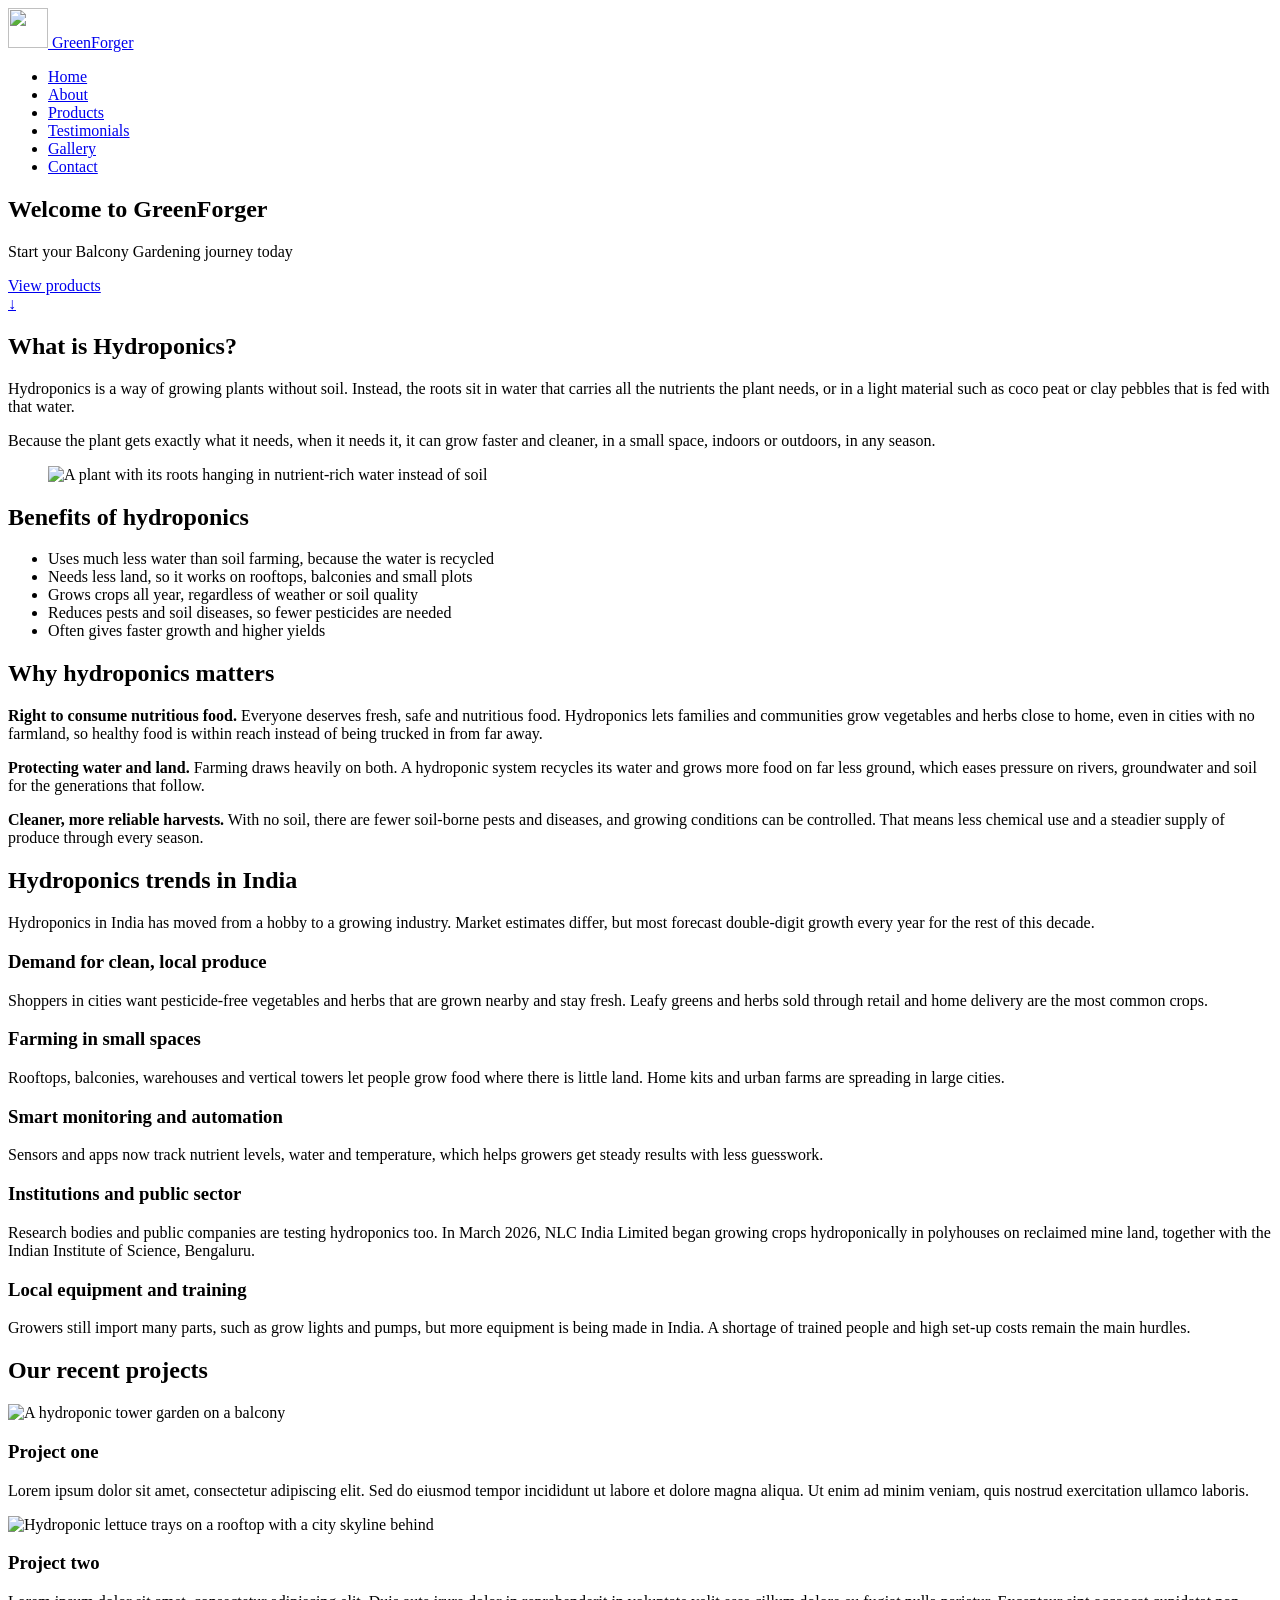
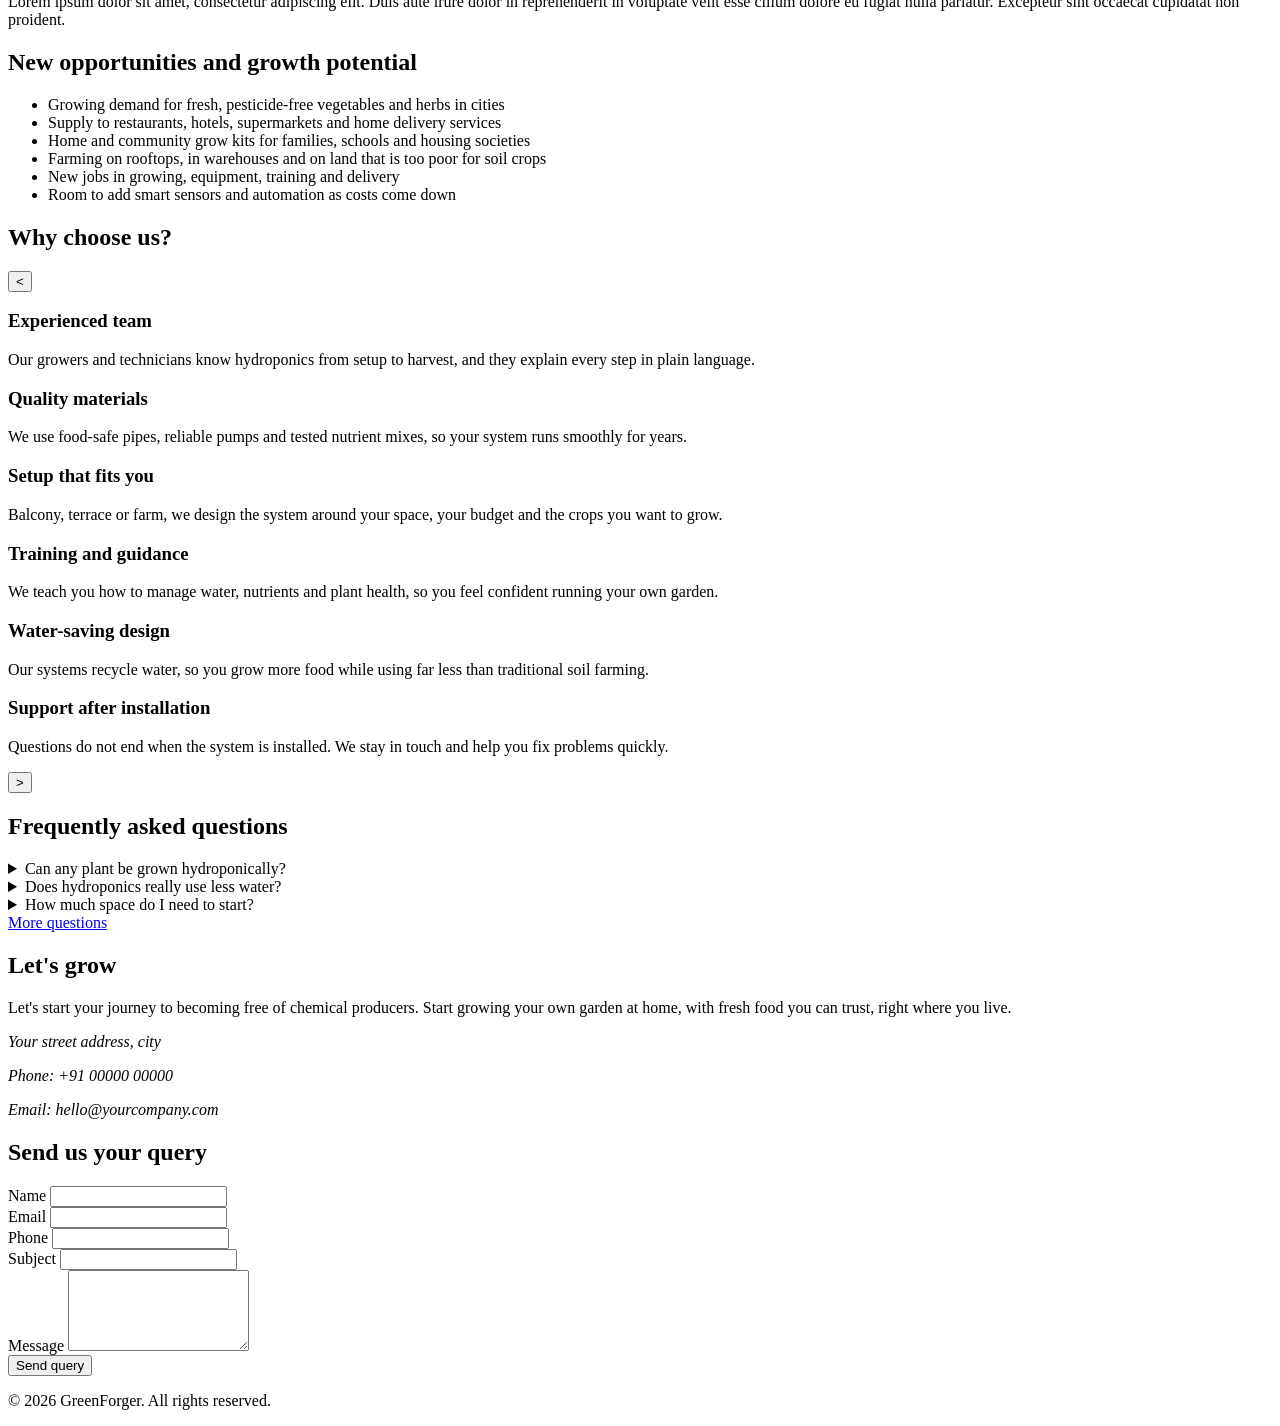
==== index.html @ 393ef497 "Rename Index.html to index.html" ====
<!DOCTYPE html>
<html lang="en">
<head>
<meta charset="utf-8">
<meta name="viewport" content="width=device-width, initial-scale=1, viewport-fit=cover">
<title>GreenForger</title>

<!-- Styling lives in style.css (keep it in the same folder as this file) -->
<link rel="stylesheet" href="style.css">
</head>

<body class="home-page">

<!-- ========== HEADER ========== -->
<header class="site-header">
  <div class="bar">
    <a class="brand" href="#home">
      <img class="logo" src="images/logo.png" alt="" width="40" height="40">
      <span class="brand-name">GreenForger</span>
    </a>
    <nav class="main-nav" aria-label="Main">
      <ul>
        <li><a href="#home">Home</a></li>
        <li><a href="about.html">About</a></li>
        <li><a href="product.html">Products</a></li>
        <li><a href="testimonials.html">Testimonials</a></li>
        <li><a href="gallery.html">Gallery</a></li>
        <li><a href="#contact">Contact</a></li>
      </ul>
    </nav>
  </div>
</header>

<main>

  <!-- ========== HOME ========== -->
  <section id="home" class="section-full hero">
    <div class="container hero-inner">
      <h1 class="hero-title">Welcome to GreenForger</h1>
      <p class="hero-text">Start your Balcony Gardening journey today</p>
      <a class="btn btn-primary" href="product.html">View products</a>
    </div>
    <a class="scroll-cue" href="#what-is-hydroponics" aria-label="Scroll to the next section">&#8595;</a>
  </section>

  <!-- ========== WHAT IS HYDROPONICS (page-wide) ========== -->
  <section id="what-is-hydroponics" class="section-full intro-wide">
    <div class="container intro-grid">
      <div class="intro-text">
        <h2 class="section-title">What is Hydroponics?</h2>
        <p>Hydroponics is a way of growing plants without soil. Instead, the roots sit in water that carries all the nutrients the plant needs, or in a light material such as coco peat or clay pebbles that is fed with that water.</p>
        <p>Because the plant gets exactly what it needs, when it needs it, it can grow faster and cleaner, in a small space, indoors or outdoors, in any season.</p>
      </div>
      <figure class="intro-figure">
        <img src="images/hydroponics-diagram.svg" alt="A plant with its roots hanging in nutrient-rich water instead of soil">
      </figure>
    </div>
  </section>

  <!-- ========== BENEFITS OF HYDROPONICS (page-wide) ========== -->
  <section id="benefits" class="section-full benefits-wide">
    <div class="container">
      <h2 class="section-title">Benefits of hydroponics</h2>
      <ul class="benefit-list">
        <li>Uses much less water than soil farming, because the water is recycled</li>
        <li>Needs less land, so it works on rooftops, balconies and small plots</li>
        <li>Grows crops all year, regardless of weather or soil quality</li>
        <li>Reduces pests and soil diseases, so fewer pesticides are needed</li>
        <li>Often gives faster growth and higher yields</li>
      </ul>
    </div>
  </section>

  <!-- ========== KEY POINTS (page-wide, paragraphs) ========== -->
  <section id="key-points" class="section-full key-points">
    <div class="container">
      <h2 class="section-title">Why hydroponics matters</h2>
      <p class="key-point"><strong>Right to consume nutritious food.</strong> Everyone deserves fresh, safe and nutritious food. Hydroponics lets families and communities grow vegetables and herbs close to home, even in cities with no farmland, so healthy food is within reach instead of being trucked in from far away.</p>
      <p class="key-point"><strong>Protecting water and land.</strong> Farming draws heavily on both. A hydroponic system recycles its water and grows more food on far less ground, which eases pressure on rivers, groundwater and soil for the generations that follow.</p>
      <p class="key-point"><strong>Cleaner, more reliable harvests.</strong> With no soil, there are fewer soil-borne pests and diseases, and growing conditions can be controlled. That means less chemical use and a steadier supply of produce through every season.</p>
    </div>
  </section>


  <!-- ========== HYDROPONICS TRENDS IN INDIA (page-wide) ========== -->
  <section id="trends-india" class="section-full trends-india">
    <div class="container">
      <h2 class="section-title">Hydroponics trends in India</h2>
      <p class="trends-intro">Hydroponics in India has moved from a hobby to a growing industry. Market estimates differ, but most forecast double-digit growth every year for the rest of this decade.</p>
      <div class="trend-list">
        <article class="trend-item">
          <h3 class="trend-title">Demand for clean, local produce</h3>
          <p>Shoppers in cities want pesticide-free vegetables and herbs that are grown nearby and stay fresh. Leafy greens and herbs sold through retail and home delivery are the most common crops.</p>
        </article>
        <article class="trend-item">
          <h3 class="trend-title">Farming in small spaces</h3>
          <p>Rooftops, balconies, warehouses and vertical towers let people grow food where there is little land. Home kits and urban farms are spreading in large cities.</p>
        </article>
        <article class="trend-item">
          <h3 class="trend-title">Smart monitoring and automation</h3>
          <p>Sensors and apps now track nutrient levels, water and temperature, which helps growers get steady results with less guesswork.</p>
        </article>
        <article class="trend-item">
          <h3 class="trend-title">Institutions and public sector</h3>
          <p>Research bodies and public companies are testing hydroponics too. In March 2026, NLC India Limited began growing crops hydroponically in polyhouses on reclaimed mine land, together with the Indian Institute of Science, Bengaluru.</p>
        </article>
        <article class="trend-item">
          <h3 class="trend-title">Local equipment and training</h3>
          <p>Growers still import many parts, such as grow lights and pumps, but more equipment is being made in India. A shortage of trained people and high set-up costs remain the main hurdles.</p>
        </article>
      </div>
    </div>
  </section>

  <!-- ========== OUR RECENT PROJECTS ========== -->
  <section id="projects" class="section projects">
    <h2 class="section-title">Our recent projects</h2>
    <div class="project-list">
      <!-- To add a project later: copy one <article class="project-card"> block below, paste it after the last one, then change the image, title and text -->
      <article class="project-card">
        <img class="project-photo" src="images/project-1.svg" alt="A hydroponic tower garden on a balcony">
        <div class="project-info">
          <h3 class="project-title">Project one</h3>
          <p class="project-desc">Lorem ipsum dolor sit amet, consectetur adipiscing elit. Sed do eiusmod tempor incididunt ut labore et dolore magna aliqua. Ut enim ad minim veniam, quis nostrud exercitation ullamco laboris.</p>
        </div>
      </article>
      <article class="project-card">
        <img class="project-photo" src="images/project-2.svg" alt="Hydroponic lettuce trays on a rooftop with a city skyline behind">
        <div class="project-info">
          <h3 class="project-title">Project two</h3>
          <p class="project-desc">Lorem ipsum dolor sit amet, consectetur adipiscing elit. Duis aute irure dolor in reprehenderit in voluptate velit esse cillum dolore eu fugiat nulla pariatur. Excepteur sint occaecat cupidatat non proident.</p>
        </div>
      </article>
    </div>
  </section>

  <!-- ========== OPPORTUNITIES AND GROWTH POTENTIAL (page-wide) ========== -->
  <section id="opportunities" class="section-full opportunities">
    <div class="container">
      <h2 class="section-title">New opportunities and growth potential</h2>
      <ul class="opportunity-list">
        <li>Growing demand for fresh, pesticide-free vegetables and herbs in cities</li>
        <li>Supply to restaurants, hotels, supermarkets and home delivery services</li>
        <li>Home and community grow kits for families, schools and housing societies</li>
        <li>Farming on rooftops, in warehouses and on land that is too poor for soil crops</li>
        <li>New jobs in growing, equipment, training and delivery</li>
        <li>Room to add smart sensors and automation as costs come down</li>
      </ul>
    </div>
  </section>

  <!-- ========== WHY CHOOSE US (tiles; CSS will later line them up in one row, JS will move them with the buttons) ========== -->
  <section id="why-choose-us" class="section why-choose-us">
    <h2 class="section-title">Why choose us?</h2>
    <div class="tile-carousel">
      <button type="button" id="tiles-prev" class="carousel-btn carousel-prev" aria-label="Previous">&lt;</button>
      <div id="tile-track" class="tile-track">
      <article class="tile">
        <h3 class="tile-title">Experienced team</h3>
        <p class="tile-text">Our growers and technicians know hydroponics from setup to harvest, and they explain every step in plain language.</p>
      </article>
      <article class="tile">
        <h3 class="tile-title">Quality materials</h3>
        <p class="tile-text">We use food-safe pipes, reliable pumps and tested nutrient mixes, so your system runs smoothly for years.</p>
      </article>
      <article class="tile">
        <h3 class="tile-title">Setup that fits you</h3>
        <p class="tile-text">Balcony, terrace or farm, we design the system around your space, your budget and the crops you want to grow.</p>
      </article>
      <article class="tile">
        <h3 class="tile-title">Training and guidance</h3>
        <p class="tile-text">We teach you how to manage water, nutrients and plant health, so you feel confident running your own garden.</p>
      </article>
      <article class="tile">
        <h3 class="tile-title">Water-saving design</h3>
        <p class="tile-text">Our systems recycle water, so you grow more food while using far less than traditional soil farming.</p>
      </article>
      <article class="tile">
        <h3 class="tile-title">Support after installation</h3>
        <p class="tile-text">Questions do not end when the system is installed. We stay in touch and help you fix problems quickly.</p>
      </article>
      </div>
      <button type="button" id="tiles-next" class="carousel-btn carousel-next" aria-label="Next">&gt;</button>
    </div>
  </section>

  <!-- ========== FAQ SHOWCASE (full list is FAQ.html) ========== -->
  <section id="faq" class="section faq">
    <h2 class="section-title">Frequently asked questions</h2>
    <div class="faq-list">
      <details class="faq-item">
        <summary>Can any plant be grown hydroponically?</summary>
        <p>Many can. Leafy greens, herbs, tomatoes, cucumbers, peppers and strawberries do especially well. Large root crops and trees are harder to grow this way.</p>
      </details>
      <details class="faq-item">
        <summary>Does hydroponics really use less water?</summary>
        <p>Usually, yes. The water and nutrients are recycled through the system instead of draining into the ground, so far less is wasted.</p>
      </details>
      <details class="faq-item">
        <summary>How much space do I need to start?</summary>
        <p>Very little. A balcony or a small corner of a terrace is enough for a starter setup, and you can expand later.</p>
      </details>
    </div>
    <a class="btn btn-primary" href="FAQ.html">More questions</a>
  </section>

  <!-- ========== CONTACT: LET'S GROW (last content on the page) ========== -->
  <section id="contact" class="section-full contact">
    <div class="container">
      <h2 class="section-title">Let's grow</h2>
      <p class="contact-text">Let's start your journey to becoming free of chemical producers. Start growing your own garden at home, with fresh food you can trust, right where you live.</p>
      <address class="contact-details">
        <p>Your street address, city</p>
        <p>Phone: +91 00000 00000</p>
        <p>Email: hello@yourcompany.com</p>
      </address>
    </div>
  </section>

  <!-- ========== SEND US YOUR QUERY ========== -->
  <section id="query" class="section query">
    <h2 class="section-title">Send us your query</h2>
    <form id="contact-form" class="contact-form">
      <div class="form-row">
        <label for="name">Name</label>
        <input id="name" name="name" type="text" autocomplete="name" required>
      </div>
      <div class="form-row">
        <label for="email">Email</label>
        <input id="email" name="email" type="email" autocomplete="email" required>
      </div>
      <div class="form-row">
        <label for="phone">Phone</label>
        <input id="phone" name="phone" type="tel" autocomplete="tel">
      </div>
      <div class="form-row">
        <label for="subject">Subject</label>
        <input id="subject" name="subject" type="text" required>
      </div>
      <div class="form-row">
        <label for="message">Message</label>
        <textarea id="message" name="message" rows="5" required></textarea>
      </div>
      <button type="submit" class="btn btn-primary">Send query</button>
    </form>
  </section>

</main>

<!-- ========== FOOTER ========== -->
<footer class="site-footer">
  <p>© 2026 GreenForger. All rights reserved.</p>
</footer>

<!-- ========== JS: all behavior lives in this block (can move to script.js later) ========== -->
<script>
// Add JavaScript here later, e.g. mobile menu, form handling, gallery slideshow.
// Useful hooks already in the HTML: #contact-form, .main-nav, .gallery-item, .product-card
</script>

</body>
</html>
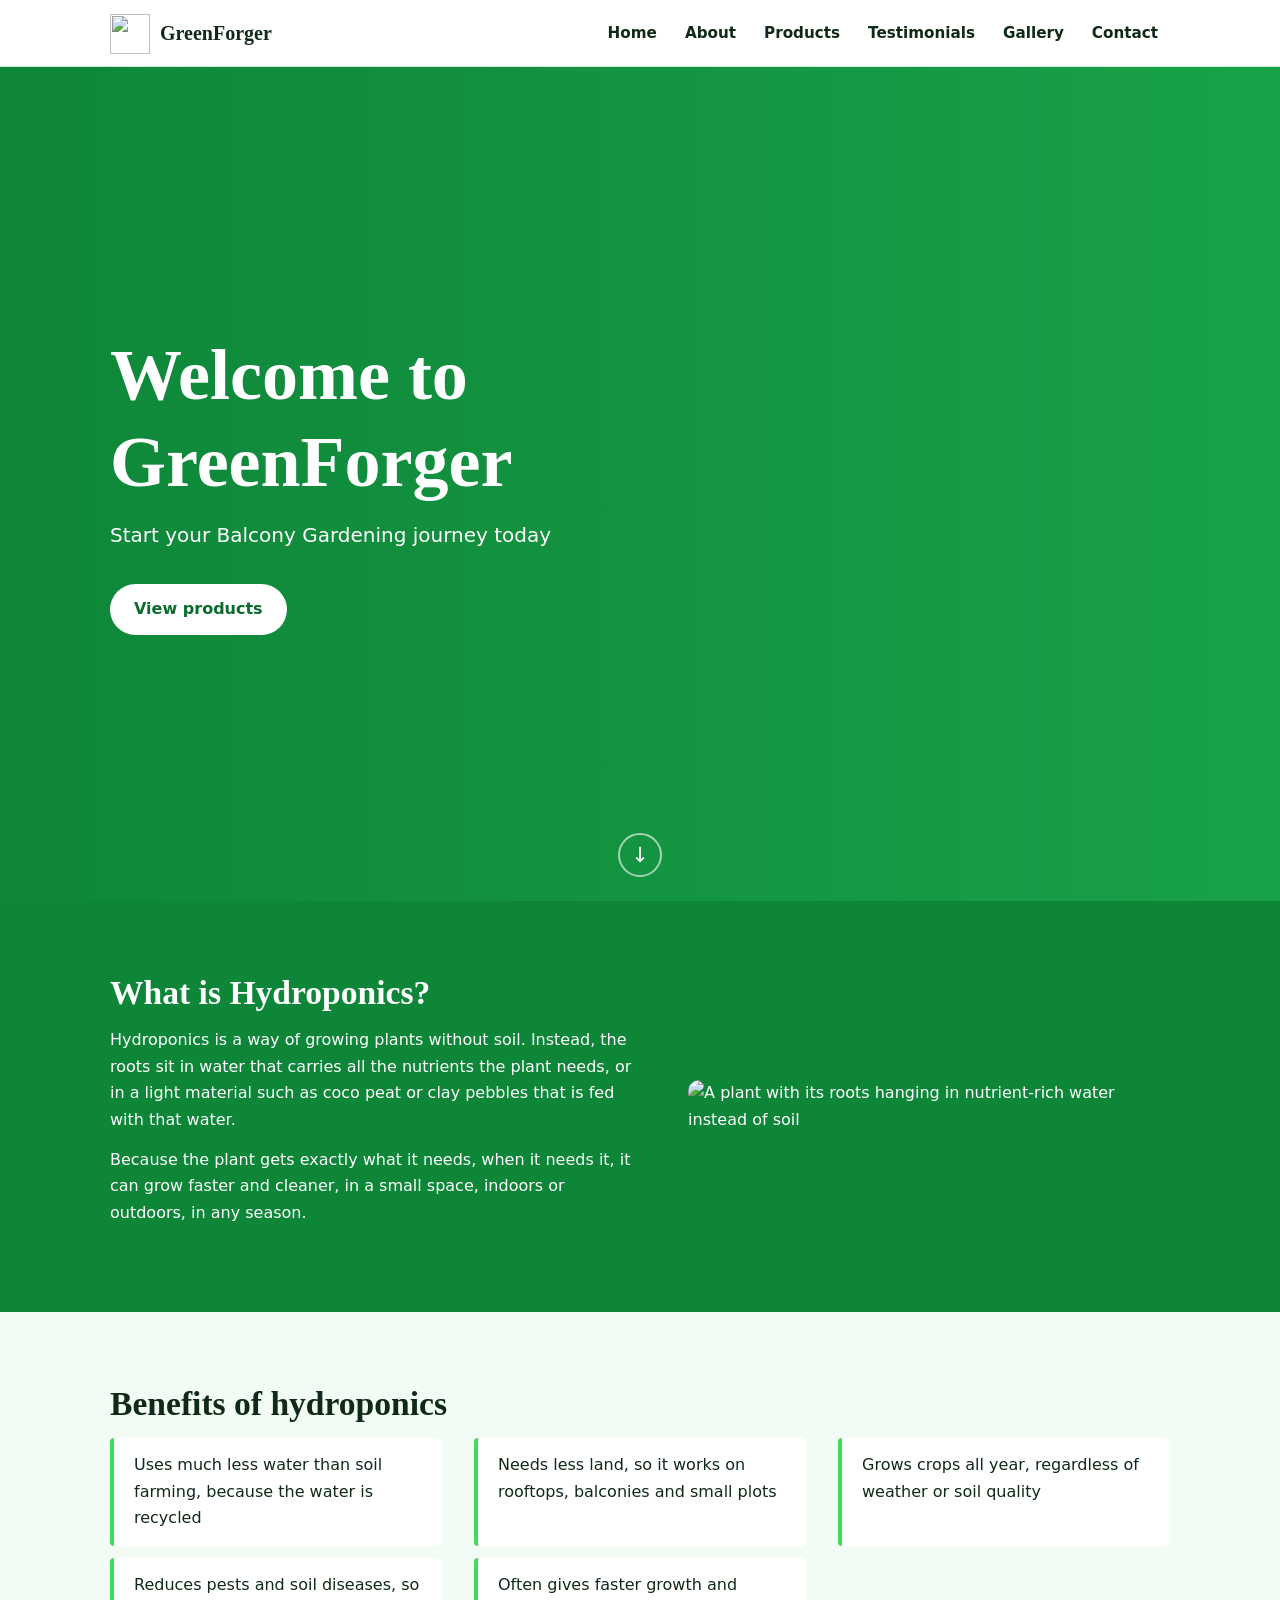
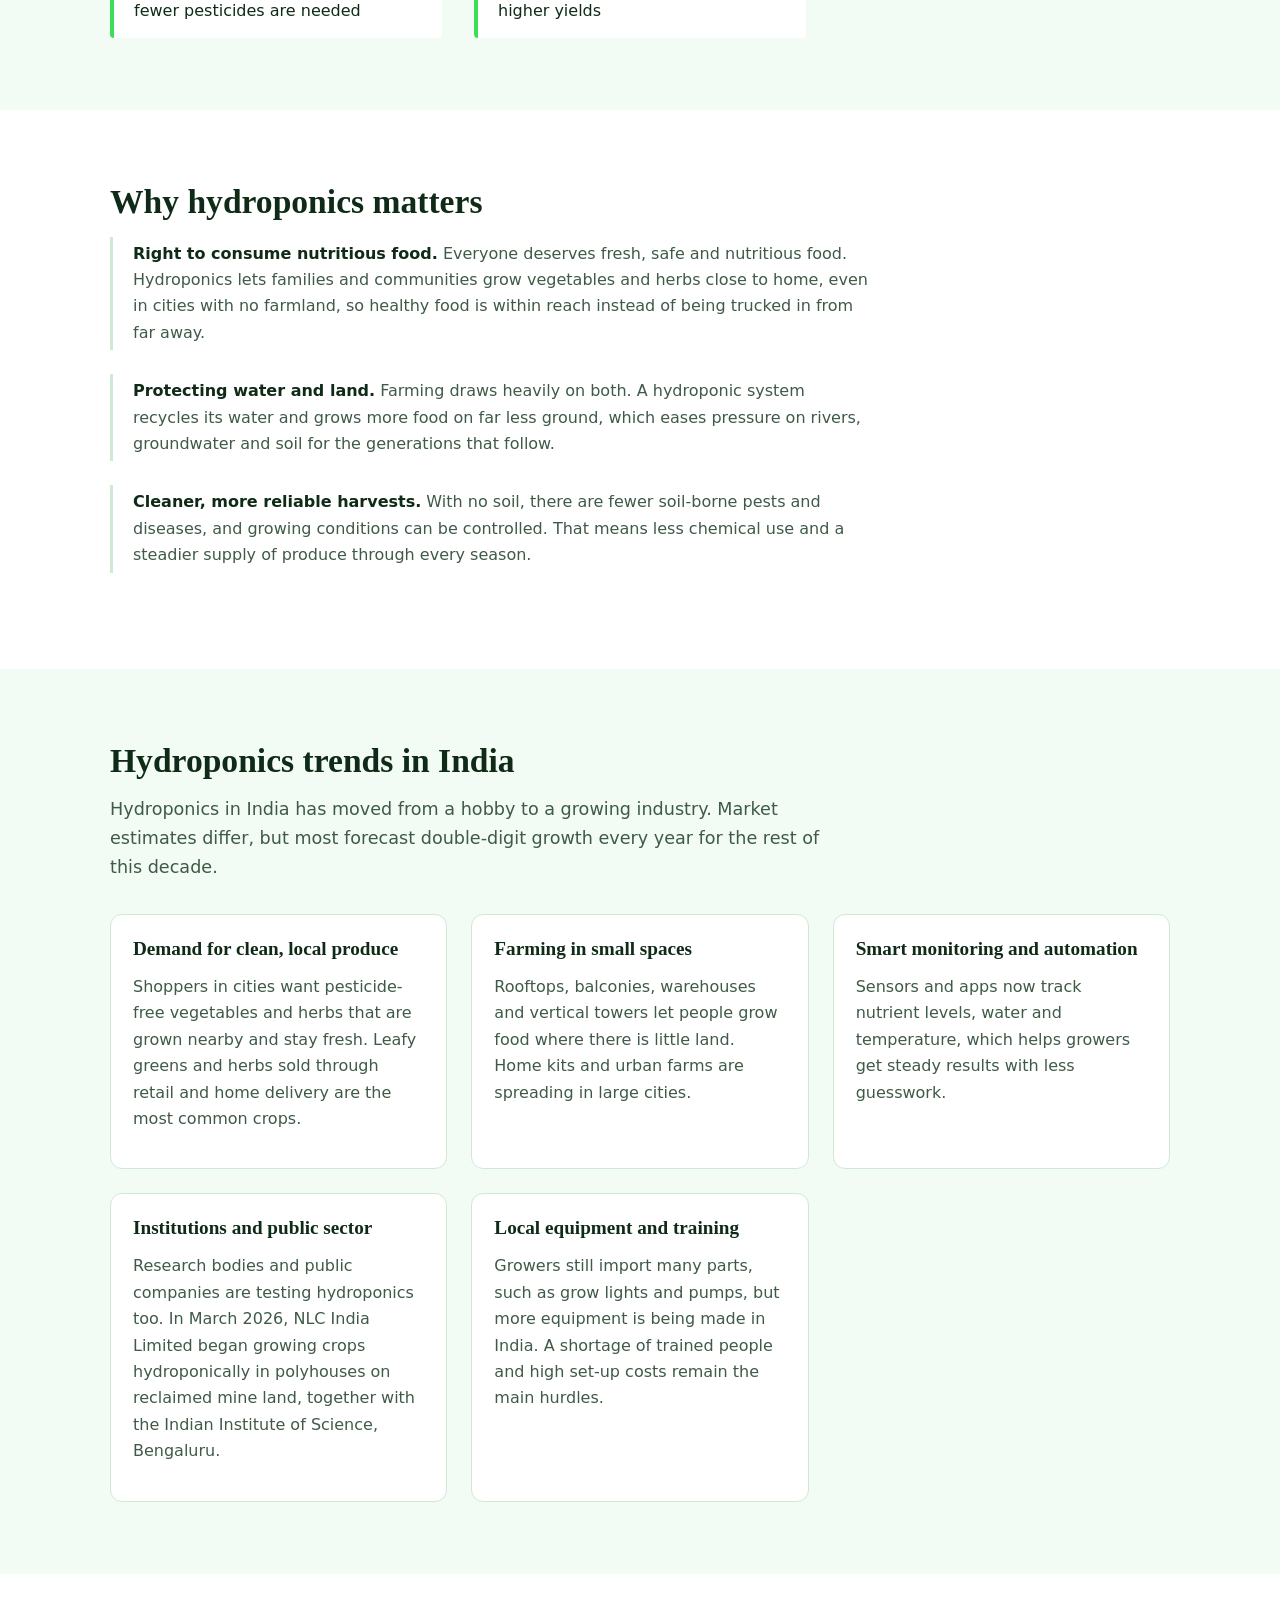
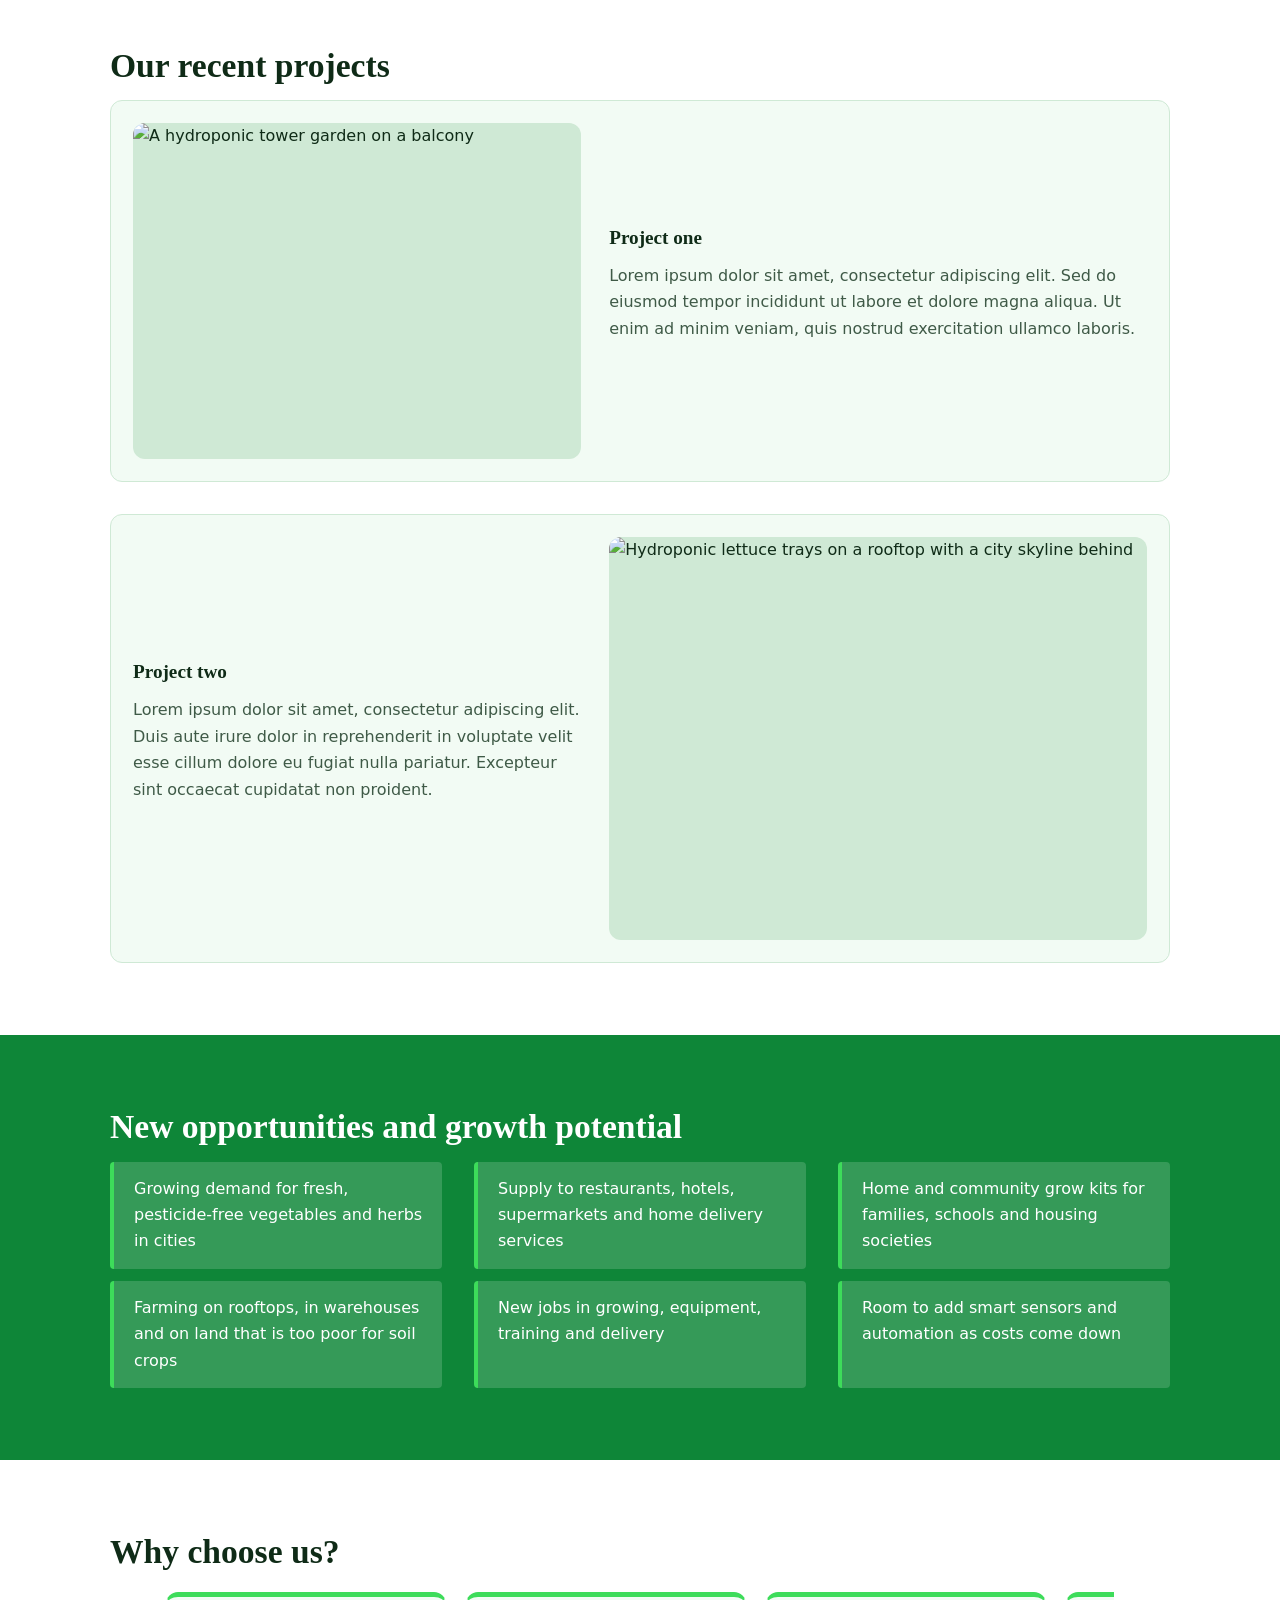
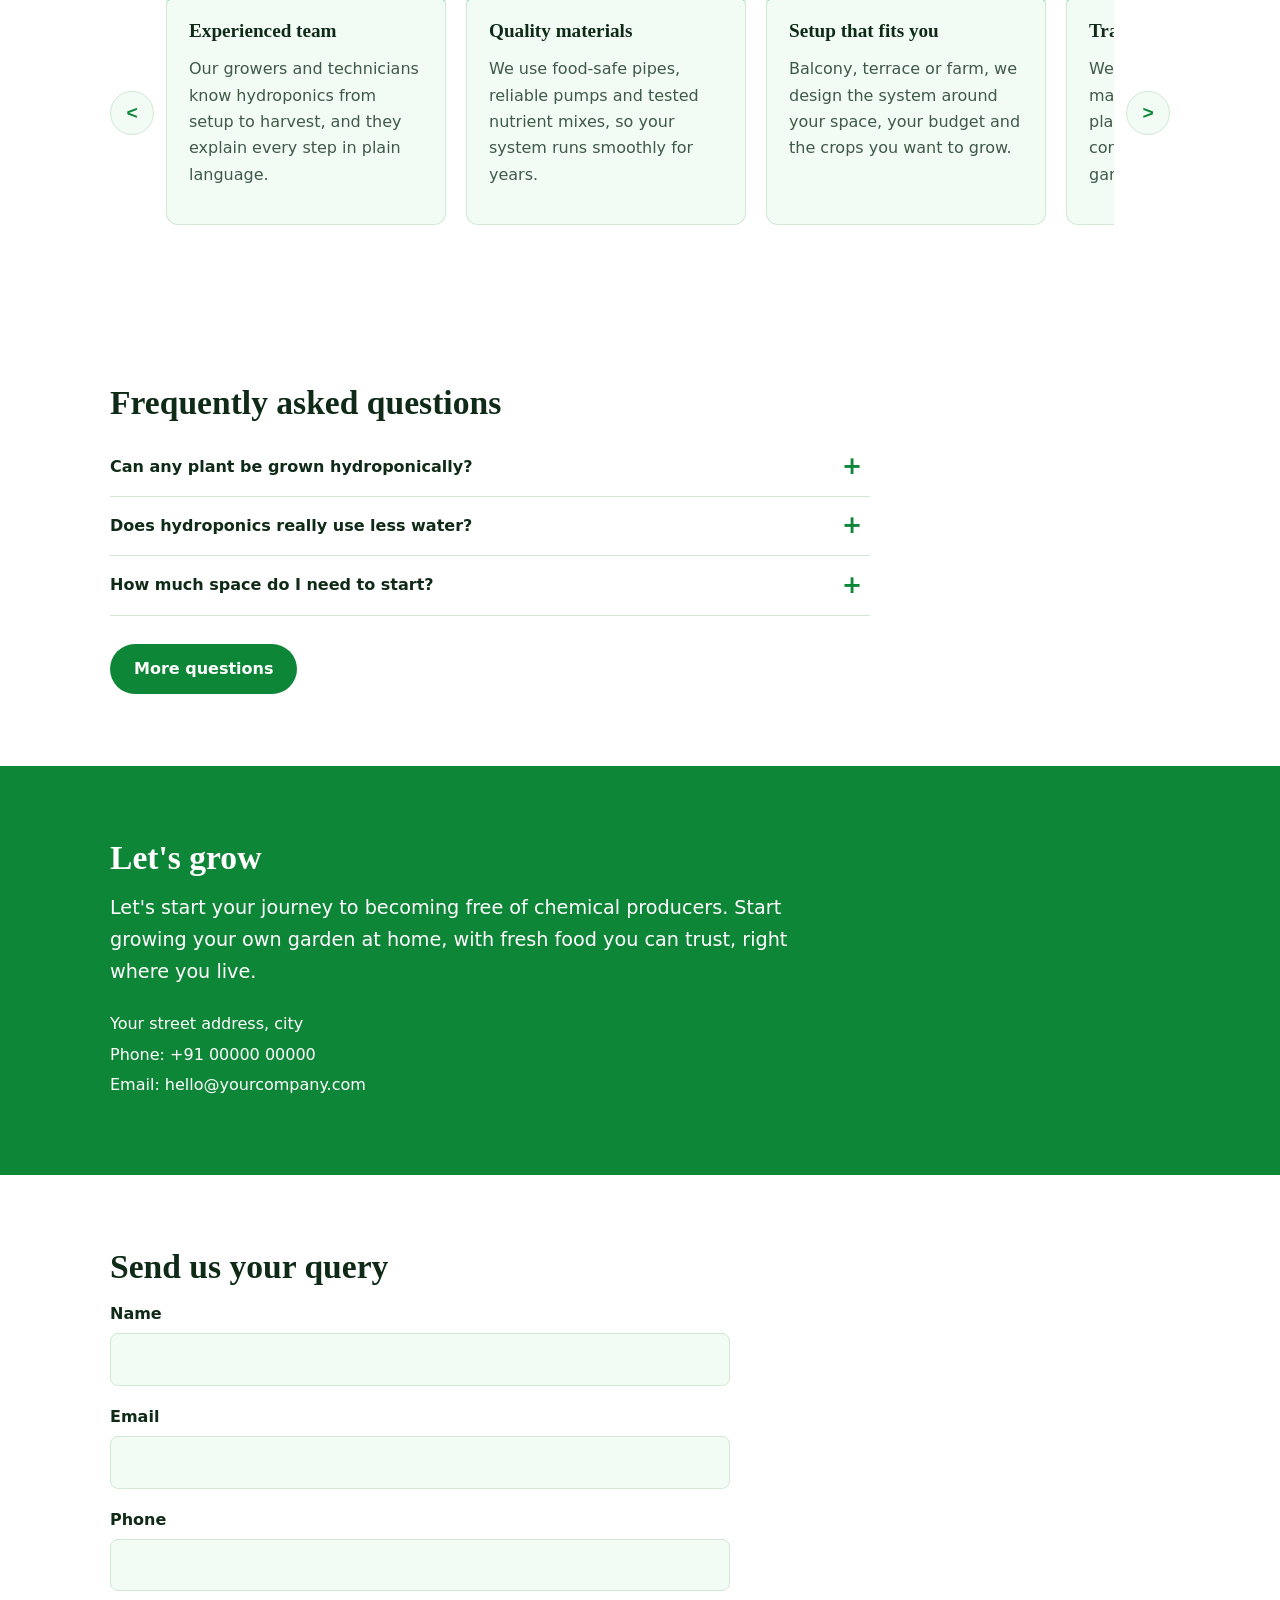
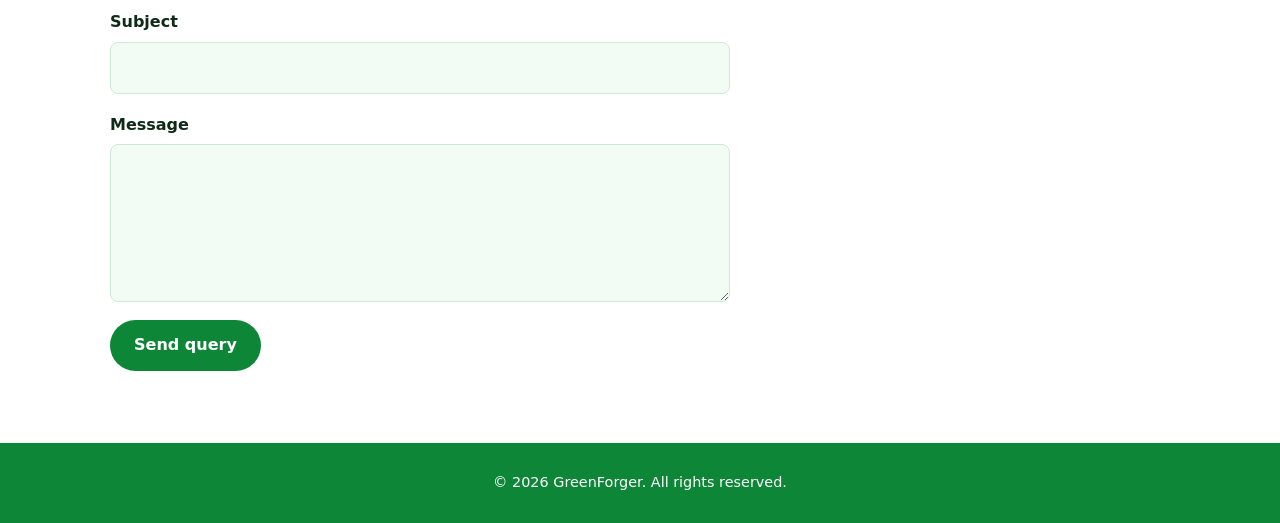
==== commit e92538a9: "Renamed few files and added some pics" ====
--- a/index.html
+++ b/index.html
@@ -52,7 +52,7 @@
         <p>Because the plant gets exactly what it needs, when it needs it, it can grow faster and cleaner, in a small space, indoors or outdoors, in any season.</p>
       </div>
       <figure class="intro-figure">
-        <img src="images/hydroponics-diagram.svg" alt="A plant with its roots hanging in nutrient-rich water instead of soil">
+        <img src="images/what-is-hydroponics.jpg" alt="A plant with its roots hanging in nutrient-rich water instead of soil">
       </figure>
     </div>
   </section>
@@ -118,14 +118,14 @@
     <div class="project-list">
       <!-- To add a project later: copy one <article class="project-card"> block below, paste it after the last one, then change the image, title and text -->
       <article class="project-card">
-        <img class="project-photo" src="images/project-1.svg" alt="A hydroponic tower garden on a balcony">
+        <img class="project-photo" src="images/project-1.jpg" alt="A hydroponic tower garden on a balcony">
         <div class="project-info">
           <h3 class="project-title">Project one</h3>
           <p class="project-desc">Lorem ipsum dolor sit amet, consectetur adipiscing elit. Sed do eiusmod tempor incididunt ut labore et dolore magna aliqua. Ut enim ad minim veniam, quis nostrud exercitation ullamco laboris.</p>
         </div>
       </article>
       <article class="project-card">
-        <img class="project-photo" src="images/project-2.svg" alt="Hydroponic lettuce trays on a rooftop with a city skyline behind">
+        <img class="project-photo" src="images/project-2.jpg" alt="Hydroponic lettuce trays on a rooftop with a city skyline behind">
         <div class="project-info">
           <h3 class="project-title">Project two</h3>
           <p class="project-desc">Lorem ipsum dolor sit amet, consectetur adipiscing elit. Duis aute irure dolor in reprehenderit in voluptate velit esse cillum dolore eu fugiat nulla pariatur. Excepteur sint occaecat cupidatat non proident.</p>
--- a/style.css
+++ b/style.css
@@ -0,0 +1,280 @@
+/* =========================================================
+   style.css  -  shared by every page of the site
+   1. Colors, fonts, basics
+   2. Header and navigation
+   3. Buttons and shared parts
+   4. Page-wide sections (home page)
+   5. Cards and grids
+   6. Tiles slider (Why choose us)
+   7. FAQ
+   8. Contact and query form
+   9. Inner pages (About, Products, Gallery ...)
+  10. Footer
+  11. Mobile styles
+   ========================================================= */
+
+/* ---------- 1. Colors, fonts, basics ---------- */
+:root {
+  --bg: #ffffff;
+  --card: #f2fbf4;       /* very light green tint for cards and bands */
+  --ink: #0f2b17;
+  --muted: #3f5a47;
+  --brand: #0e8638;      /* main bright green: buttons, links, bands */
+  --brand-dark: #0a6b2c;
+  --leaf: #3ddc5a;       /* extra-bright accent: borders, highlights */
+  --line: #cfe9d5;
+  --deep: #0e8638;       /* full-width green bands */
+  --on-deep: #ffffff;    /* text on green bands */
+  --radius: 12px;
+  --header-h: 65px;      /* height of the sticky header, used by the hero */
+  --font-body: "Segoe UI", system-ui, -apple-system, Helvetica, Arial, sans-serif;
+  --font-head: Georgia, "Times New Roman", serif;
+}
+
+*, *::before, *::after { box-sizing: border-box; }
+html { scroll-behavior: smooth; scroll-padding-top: 80px; }
+body {
+  margin: 0;
+  background: var(--bg);
+  color: var(--ink);
+  font-family: var(--font-body);
+  line-height: 1.65;
+}
+img { max-width: 100%; height: auto; display: block; }
+h1, h2, h3 { font-family: var(--font-head); line-height: 1.2; margin: 0 0 14px; }
+h1, .page-title { font-size: clamp(2rem, 5vw, 3.2rem); }
+h2, .section-title { font-size: clamp(1.6rem, 3.5vw, 2.1rem); }
+h3 { font-size: 1.2rem; }
+p { color: var(--muted); max-width: 65ch; margin: 0 0 14px; }
+ul { padding-left: 1.2em; margin: 0; }
+li { margin-bottom: 8px; }
+a { color: var(--brand); }
+a:focus-visible, button:focus-visible, summary:focus-visible,
+input:focus-visible, textarea:focus-visible {
+  outline: 3px solid var(--leaf);
+  outline-offset: 2px;
+}
+
+/* Standard section: centered, fixed max width */
+.section { max-width: 1100px; margin: 0 auto; padding: 72px 20px; }
+/* Page-wide section: background spans the whole page, .container keeps text readable */
+.section-full { width: 100%; padding: 72px 0; }
+.container { max-width: 1100px; margin: 0 auto; padding: 0 20px; }
+
+/* Image placeholder boxes (replace with <img> later) */
+.img-placeholder {
+  display: grid; place-items: center;
+  aspect-ratio: 4 / 3;
+  background: linear-gradient(135deg, var(--line), var(--bg));
+  color: var(--muted);
+  border-radius: var(--radius);
+  font-size: .9rem;
+}
+
+/* ---------- 2. Header and navigation ---------- */
+.site-header {
+  position: sticky; top: 0; z-index: 10;
+  background: #fff;
+  border-bottom: 1px solid var(--line);
+}
+.bar {
+  max-width: 1100px; margin: 0 auto; padding: 12px 20px;
+  display: flex; align-items: center; justify-content: space-between; gap: 16px;
+}
+.brand {
+  display: flex; align-items: center; gap: 10px;
+  text-decoration: none; color: var(--ink);
+  font-family: var(--font-head); font-weight: 700; font-size: 1.25rem;
+}
+.logo { width: 40px; height: 40px; object-fit: contain; }
+.main-nav ul { list-style: none; margin: 0; padding: 0; display: flex; flex-wrap: wrap; gap: 4px; justify-content: flex-end; }
+.main-nav li { margin: 0; }
+.main-nav a {
+  display: block; padding: 8px 12px; border-radius: 8px;
+  text-decoration: none; color: var(--ink); font-weight: 600; font-size: .95rem;
+  transition: background .2s;
+}
+.main-nav a:hover { background: var(--line); }
+.main-nav a[aria-current="page"] { color: var(--brand); box-shadow: inset 0 -3px 0 var(--leaf); border-radius: 0; }
+
+/* ---------- 3. Buttons and shared parts ---------- */
+.btn {
+  display: inline-block; padding: 12px 24px; border: 0; border-radius: 999px;
+  font: inherit; font-weight: 700; text-decoration: none; cursor: pointer;
+  transition: background .2s, transform .2s;
+}
+.btn-primary { background: var(--brand); color: #fff; }
+.btn-primary:hover { background: var(--brand-dark); }
+.btn:active { transform: translateY(1px); }
+.back-link { margin-top: 40px; max-width: 1100px; padding: 0 20px; margin-left: auto; margin-right: auto; }
+
+/* ---------- 4. Page-wide sections (home page) ---------- */
+/* Full-screen landing section: fills the screen under the header */
+.hero {
+  position: relative;
+  min-height: calc(100vh - var(--header-h));
+  min-height: calc(100svh - var(--header-h));
+  display: flex; align-items: center;
+  padding: 0;
+  background: linear-gradient(90deg, rgba(14, 134, 56, .93) 0%, rgba(31, 180, 85, .6) 100%), url("images/hero.svg") center / cover no-repeat, var(--deep);
+  color: #fff;
+}
+.hero-inner { width: 100%; }
+.hero-title { color: #fff; font-size: clamp(2.4rem, 7vw, 4.5rem); max-width: 14ch; }
+.hero-text { color: var(--on-deep); font-size: 1.25rem; margin-bottom: 32px; }
+.hero .btn-primary { background: #fff; color: var(--brand-dark); }
+.hero .btn-primary:hover { background: #e6f9ea; }
+.scroll-cue {
+  position: absolute; left: 50%; bottom: 24px; transform: translateX(-50%);
+  width: 44px; height: 44px; display: grid; place-items: center;
+  border: 2px solid rgba(255, 255, 255, .6); border-radius: 50%;
+  color: #fff; text-decoration: none; font-size: 1.3rem;
+  animation: cue-bounce 2s ease-in-out infinite;
+}
+@keyframes cue-bounce { 0%, 100% { transform: translate(-50%, 0); } 50% { transform: translate(-50%, 8px); } }
+
+/* Home page only: scrolling settles on the start of the next section */
+html { scroll-snap-type: y proximity; }   /* phones and touch: gentle snap */
+.home-page main > section { scroll-snap-align: start; }
+/* Computers with a mouse or trackpad: one scroll moves straight to the next section */
+@media (min-width: 900px) and (hover: hover) {
+  html { scroll-snap-type: y mandatory; }
+  .home-page main > section { scroll-snap-stop: always; }
+}
+
+.intro-wide, .opportunities, .contact { background: var(--deep); color: var(--on-deep); }
+.intro-wide p, .opportunities li, .contact p { color: var(--on-deep); }
+.intro-wide .section-title, .opportunities .section-title, .contact .section-title { color: #fff; }
+.intro-wide a, .contact a { color: #fff; text-decoration: underline; }
+
+.benefits-wide { background: var(--card); }
+.benefit-list, .opportunity-list { list-style: none; padding: 0; display: grid; gap: 12px 32px; grid-template-columns: repeat(auto-fit, minmax(260px, 1fr)); }
+.benefit-list li, .opportunity-list li {
+  margin: 0; padding: 14px 16px 14px 20px;
+  border-left: 4px solid var(--leaf); border-radius: 4px;
+}
+.benefit-list li { background: var(--bg); }
+.opportunity-list li { background: rgba(255, 255, 255, .16); }
+
+.key-points .key-point { max-width: 75ch; padding: 4px 0 4px 20px; border-left: 3px solid var(--line); margin-bottom: 24px; }
+.key-points .key-point strong { color: var(--ink); }
+
+.trends-india { background: var(--card); }
+.trends-intro { font-size: 1.1rem; margin-bottom: 32px; }
+
+/* ---------- 5. Cards and grids ---------- */
+.trend-list, .product-grid, .testimonial-list, .team-grid {
+  display: grid; gap: 24px; grid-template-columns: repeat(auto-fit, minmax(250px, 1fr));
+}
+.trend-item, .product-card, .testimonial, .team-member {
+  background: var(--card); border: 1px solid var(--line); border-radius: var(--radius); padding: 22px;
+}
+.trends-india .trend-item { background: var(--bg); }
+.trend-title, .product-name, .member-name, .project-title { color: var(--ink); }
+.product-card .img-placeholder, .team-member .img-placeholder { margin-bottom: 16px; }
+.product-price { display: inline-block; font-weight: 700; color: var(--brand); }
+.member-role { color: var(--brand); font-weight: 600; margin-bottom: 8px; }
+
+.testimonial { margin: 0; }
+.testimonial blockquote { margin: 0 0 14px; font-family: var(--font-head); font-size: 1.1rem; color: var(--ink); }
+.testimonial figcaption { color: var(--muted); font-size: .9rem; }
+
+.gallery-grid { display: grid; gap: 16px; grid-template-columns: repeat(auto-fill, minmax(260px, 1fr)); }
+.gallery-item { margin: 0; }
+.gallery-item figcaption { margin-top: 8px; color: var(--muted); font-size: .9rem; }
+
+.project-list { display: grid; gap: 32px; }
+.project-card { display: grid; grid-template-columns: minmax(0, 1fr) minmax(0, 1.2fr); gap: 28px; align-items: center; }
+.project-photo { width: 100%; aspect-ratio: 4 / 3; object-fit: cover; border-radius: var(--radius); background: var(--line); }
+.project-card:nth-child(even) .project-photo { order: 2; }
+.project-card { background: var(--card); border: 1px solid var(--line); border-radius: var(--radius); padding: 22px; }
+
+/* Pictures */
+.intro-grid { display: grid; grid-template-columns: 1.1fr 1fr; gap: 48px; align-items: center; }
+.intro-figure { margin: 0; }
+.intro-figure img { width: 100%; border-radius: var(--radius); }
+.gallery-item img { width: 100%; aspect-ratio: 4 / 3; object-fit: cover; border-radius: var(--radius); background: var(--line); }
+.testimonial figcaption { display: flex; align-items: center; gap: 12px; }
+.avatar { width: 48px; height: 48px; border-radius: 50%; flex: 0 0 auto; }
+
+/* ---------- 6. Tiles slider (Why choose us) ---------- */
+.tile-carousel { position: relative; display: flex; align-items: center; gap: 12px; }
+.tile-track {
+  display: flex; gap: 20px; flex: 1; min-width: 0;
+  overflow-x: auto; scroll-snap-type: x mandatory; scroll-behavior: smooth;
+  padding: 6px 2px 14px;
+}
+.tile {
+  flex: 0 0 280px; scroll-snap-align: start;
+  background: var(--card); border: 1px solid var(--line);
+  border-top: 5px solid var(--leaf); border-radius: var(--radius); padding: 22px;
+}
+.tile-title { color: var(--ink); }
+.carousel-btn {
+  flex: 0 0 auto; width: 44px; height: 44px; border-radius: 50%;
+  border: 1px solid var(--line); background: var(--card); color: var(--brand);
+  font-size: 1.2rem; font-weight: 700; cursor: pointer;
+  transition: background .2s, color .2s;
+}
+.carousel-btn:hover { background: var(--brand); color: #fff; }
+
+/* ---------- 7. FAQ ---------- */
+.faq-list { max-width: 760px; margin-bottom: 28px; }
+.faq-item { border-bottom: 1px solid var(--line); }
+.faq-item summary {
+  list-style: none; cursor: pointer; padding: 16px 40px 16px 0; position: relative;
+  font-weight: 600; color: var(--ink);
+}
+.faq-item summary::-webkit-details-marker { display: none; }
+.faq-item summary::after {
+  content: "+"; position: absolute; right: 8px; top: 50%; transform: translateY(-50%);
+  font-size: 1.5rem; color: var(--brand);
+}
+.faq-item[open] summary::after { content: "\2212"; }
+.faq-item p { padding-bottom: 8px; }
+
+/* ---------- 8. Contact and query form ---------- */
+.contact-text { font-size: 1.2rem; max-width: 60ch; }
+.contact-details { font-style: normal; margin-top: 24px; }
+.contact-details p { margin-bottom: 4px; }
+
+.contact-form { max-width: 620px; display: grid; gap: 18px; }
+.form-row { display: grid; gap: 6px; }
+.form-row label { font-weight: 600; color: var(--ink); }
+.contact-form input, .contact-form textarea {
+  width: 100%; padding: 12px 14px; font: inherit; color: var(--ink);
+  background: var(--card); border: 1px solid var(--line); border-radius: 8px;
+}
+.contact-form input:focus, .contact-form textarea:focus { border-color: var(--brand); }
+.contact-form textarea { resize: vertical; }
+.contact-form .btn { justify-self: start; }
+
+/* ---------- 9. Inner pages (About, Products, Gallery ...) ---------- */
+.about-photo { width: 100%; max-width: 720px; aspect-ratio: 16 / 9; object-fit: cover; border-radius: var(--radius); margin: 8px 0 24px; background: var(--line); }
+.about-page .page-title, .faq-page .page-title,
+.products .page-title, .testimonials .page-title, .gallery .page-title { margin-bottom: 28px; }
+.mission, .team { border-top: 1px solid var(--line); }
+
+/* ---------- 10. Footer ---------- */
+.site-footer { background: var(--deep); padding: 28px 20px; text-align: center; }
+.site-footer p { color: var(--on-deep); margin: 0 auto; font-size: .9rem; }
+
+/* ---------- 11. Mobile styles ---------- */
+@media (max-width: 720px) {
+  .bar { flex-direction: column; align-items: flex-start; }
+  .main-nav ul { justify-content: flex-start; }
+  .section { padding: 48px 16px; }
+  .section-full { padding: 48px 0; }
+  :root { --header-h: 140px; }
+  .hero-inner { padding-bottom: 60px; }
+  .intro-grid { grid-template-columns: 1fr; gap: 28px; }
+  .project-card { grid-template-columns: 1fr; }
+  .project-card:nth-child(even) .project-photo { order: 0; }
+  .tile { flex-basis: 78%; }
+  .carousel-btn { display: none; } /* swipe on phones */
+}
+@media (prefers-reduced-motion: reduce) {
+  html, .tile-track { scroll-behavior: auto; }
+  .scroll-cue { animation: none; }
+  * { transition: none !important; }
+}
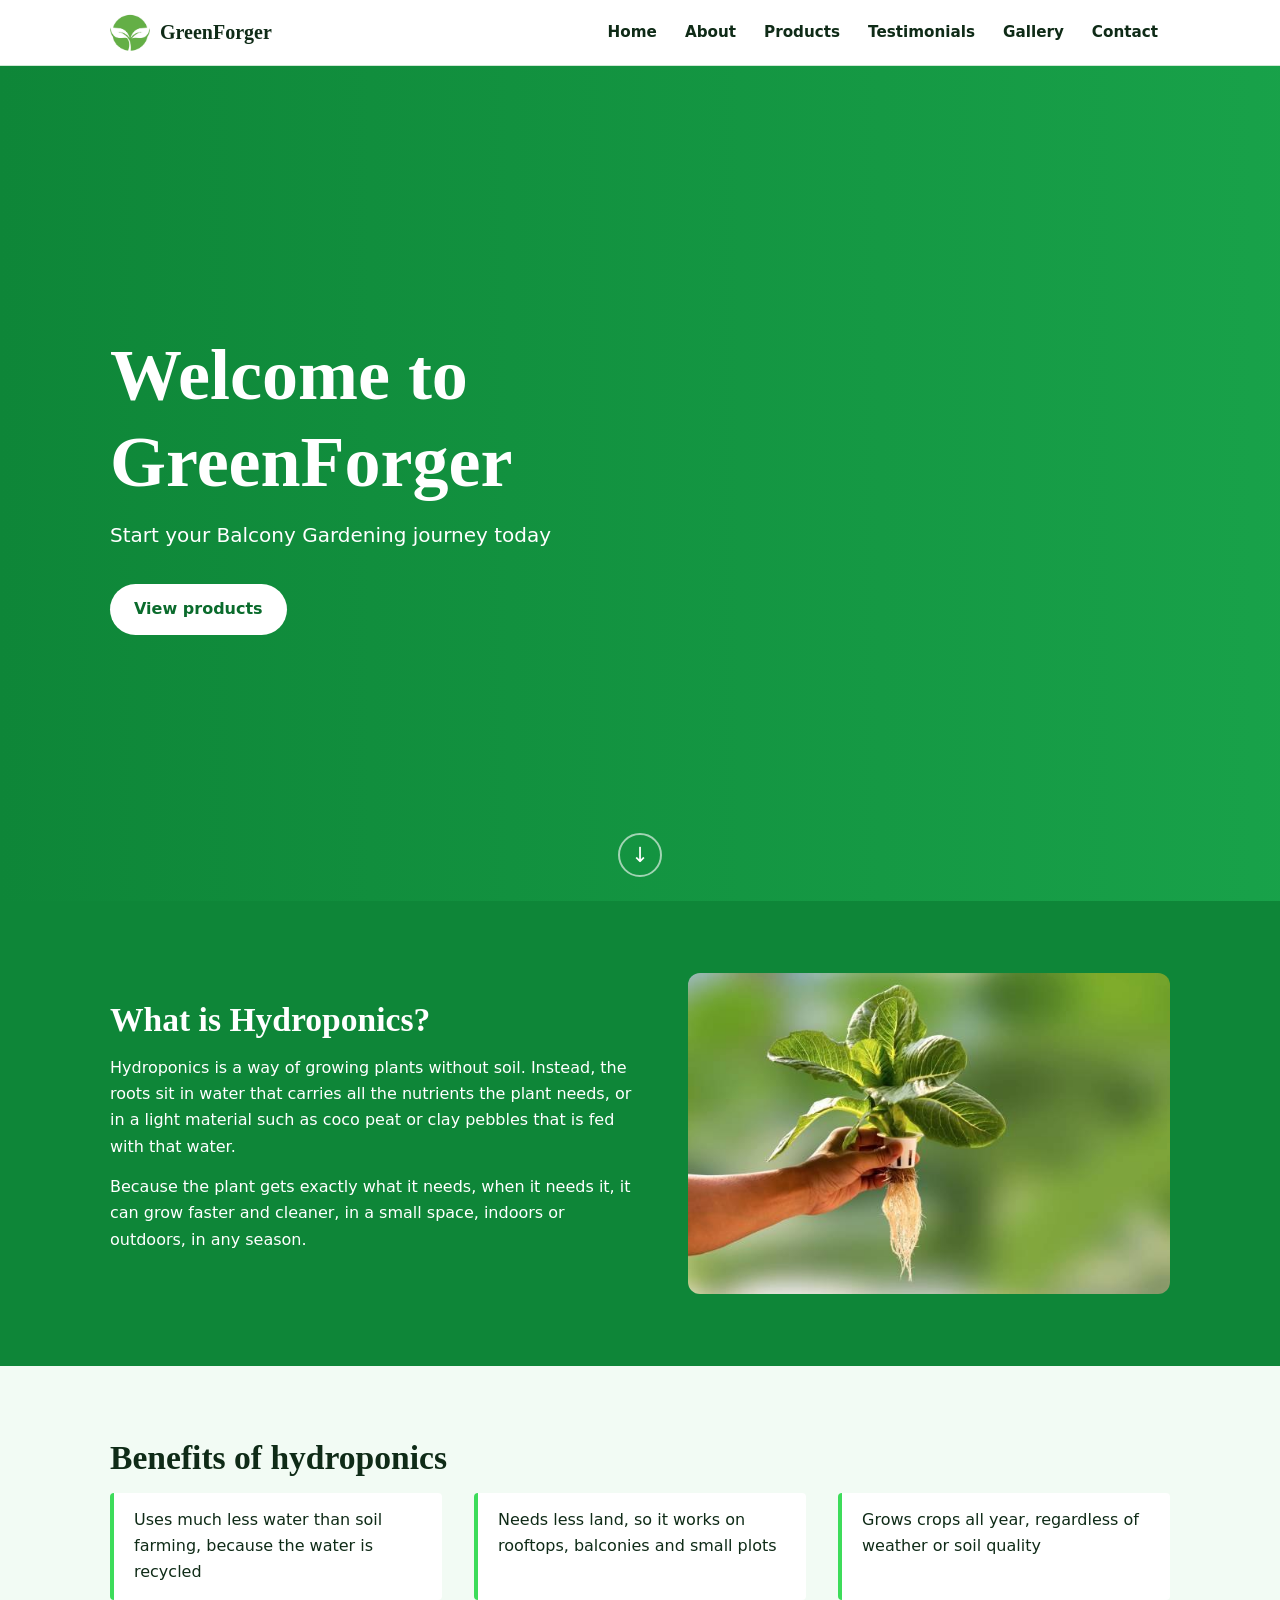
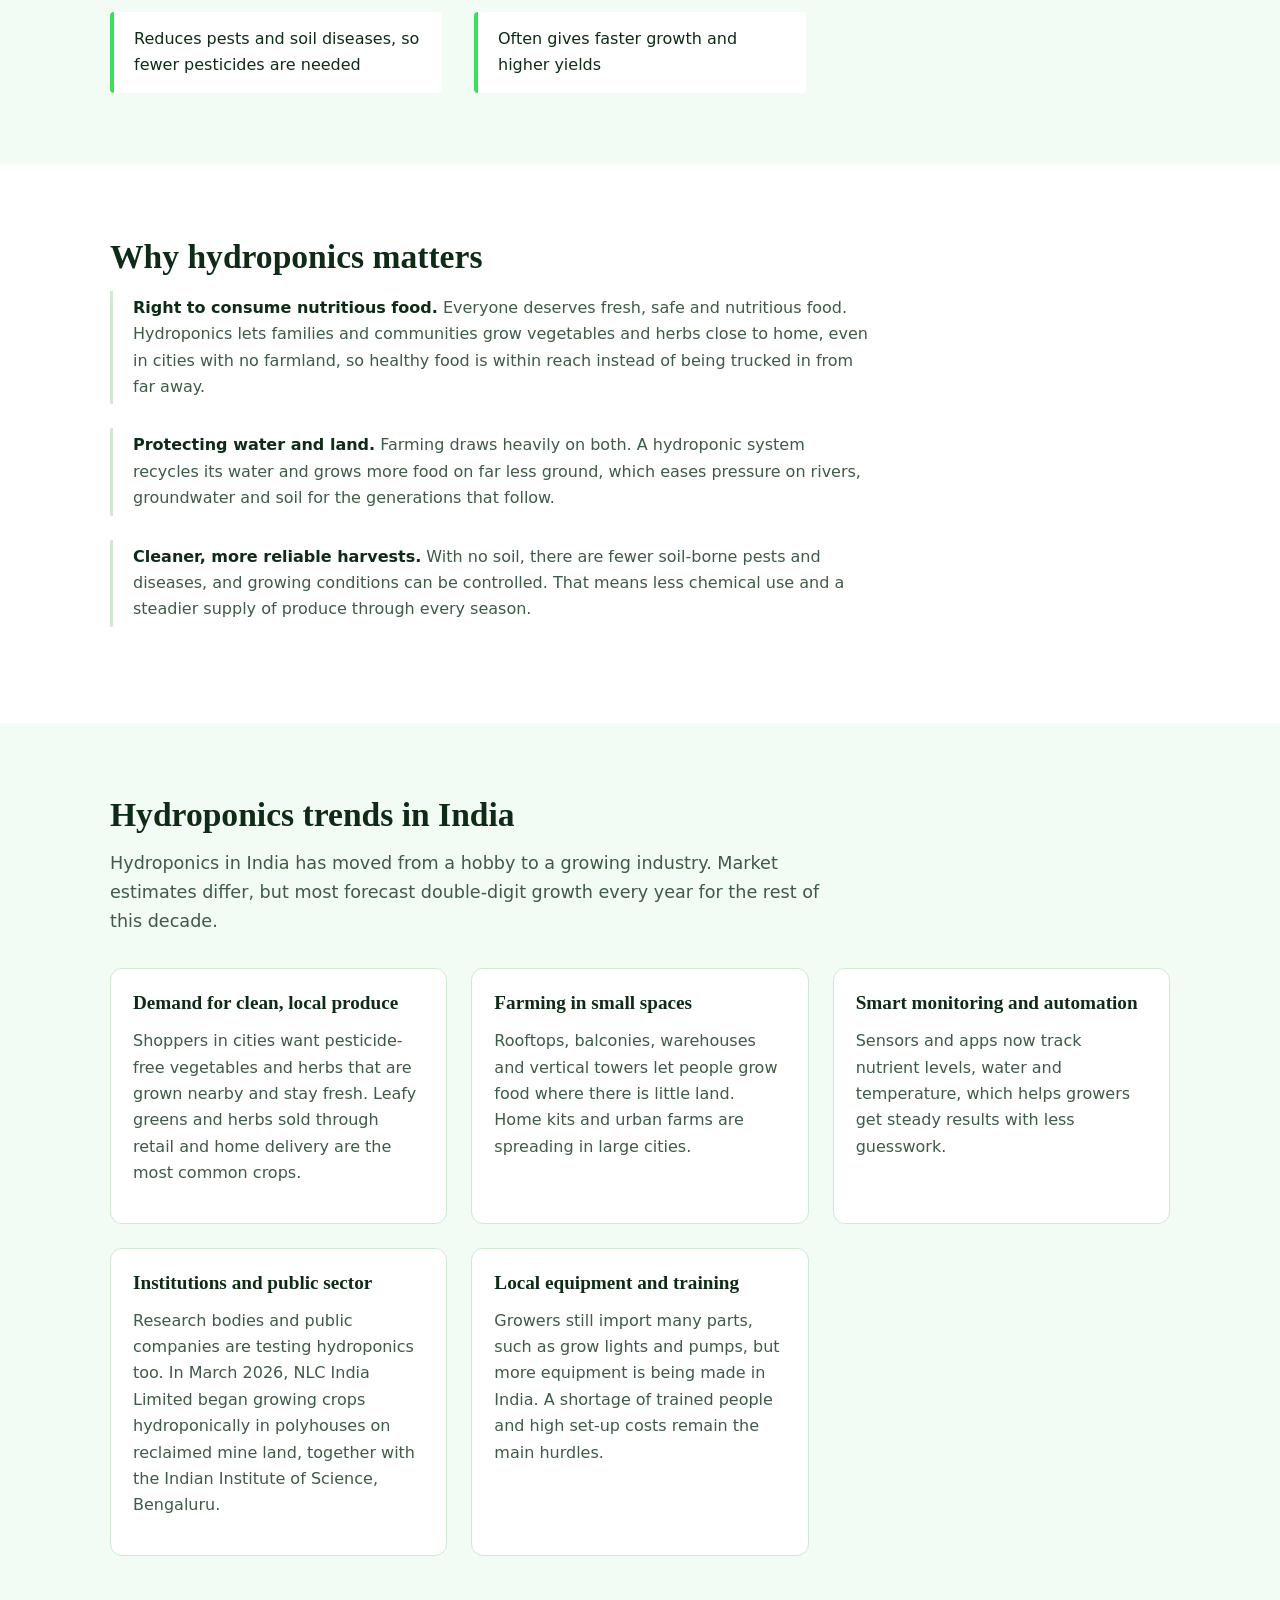
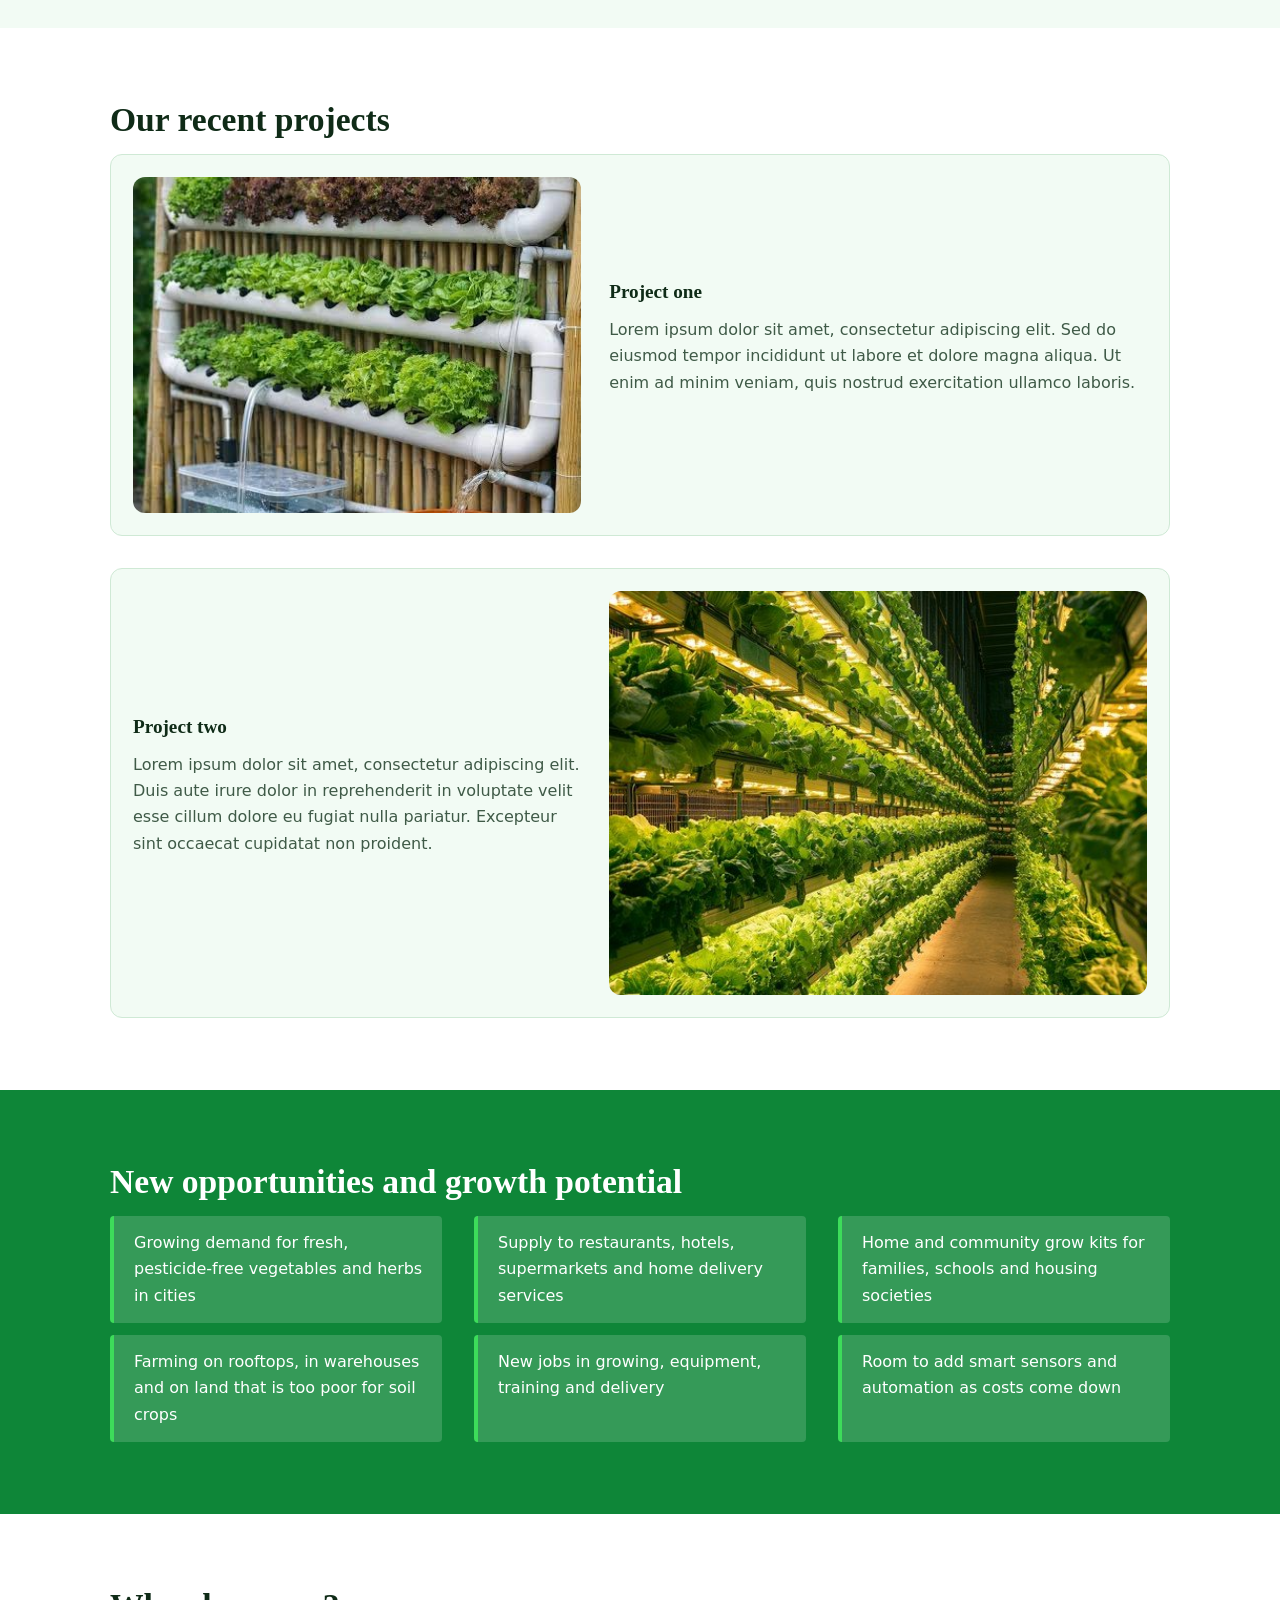
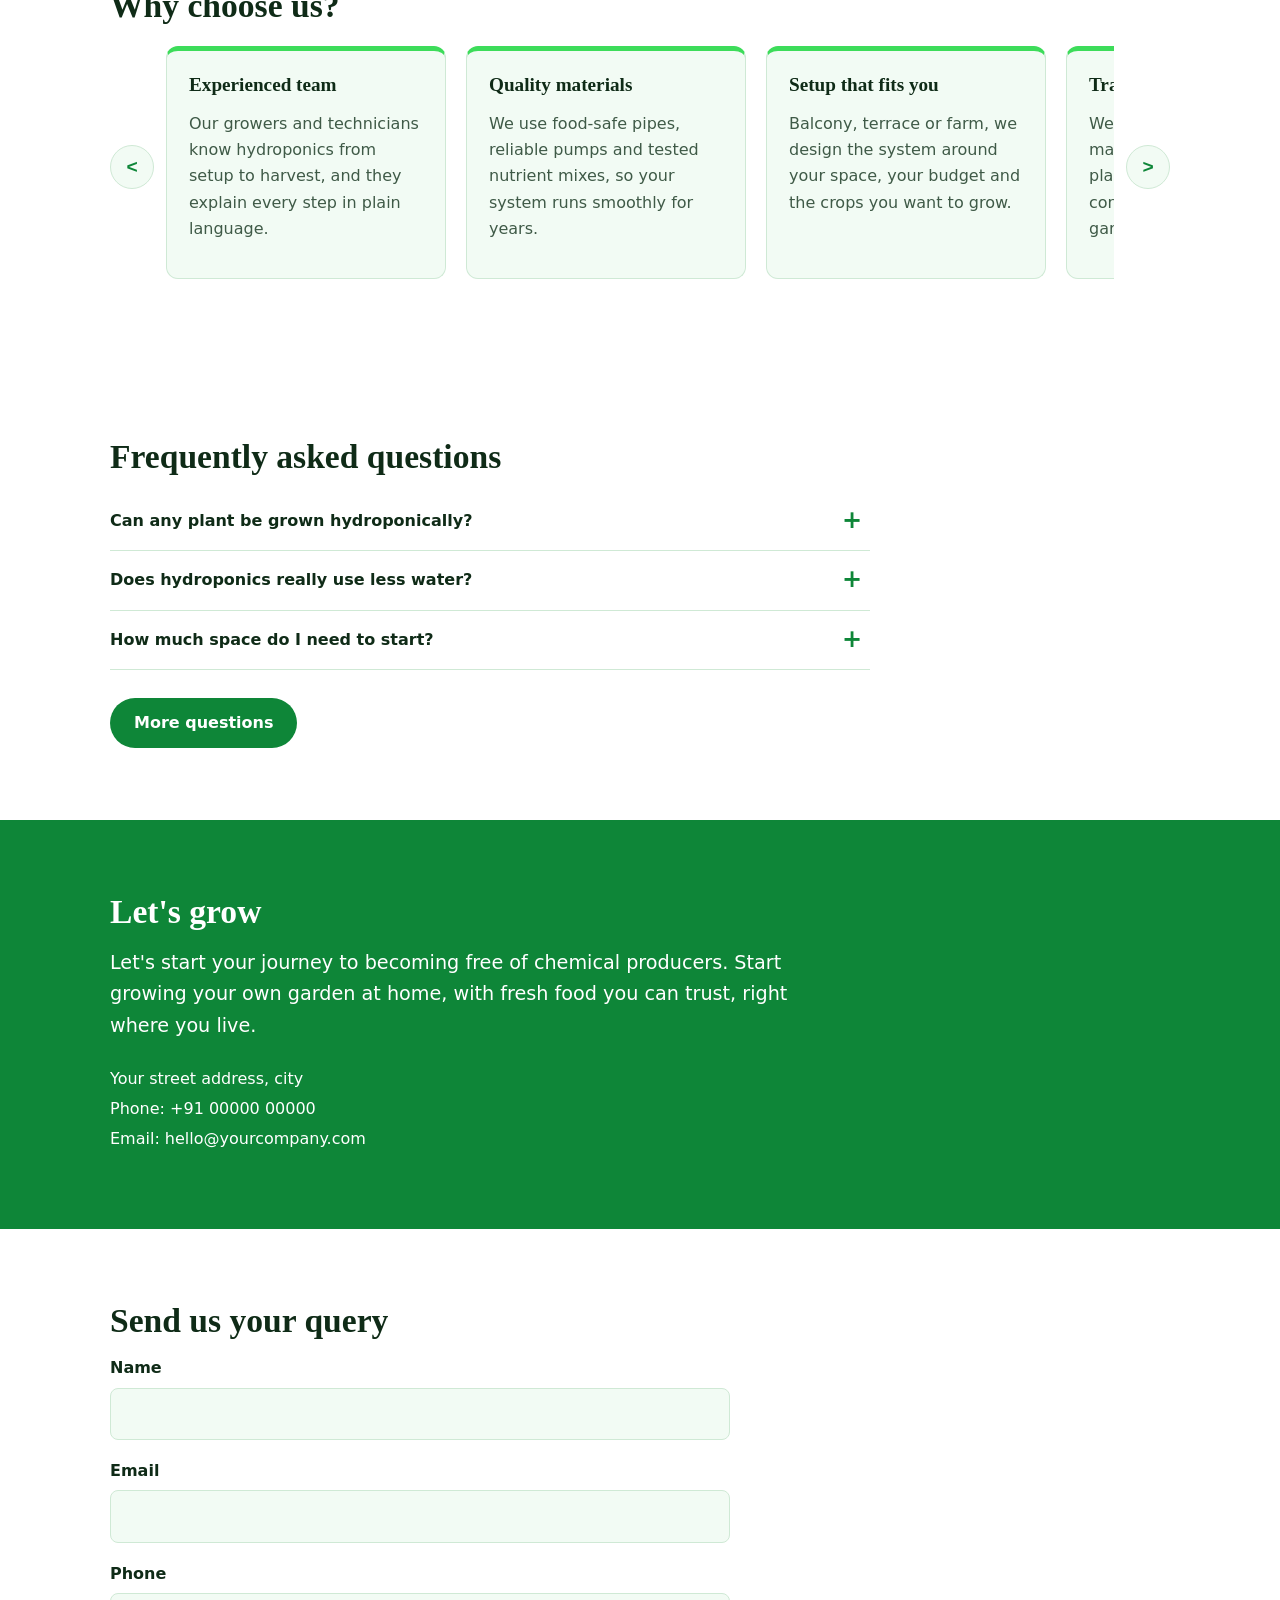
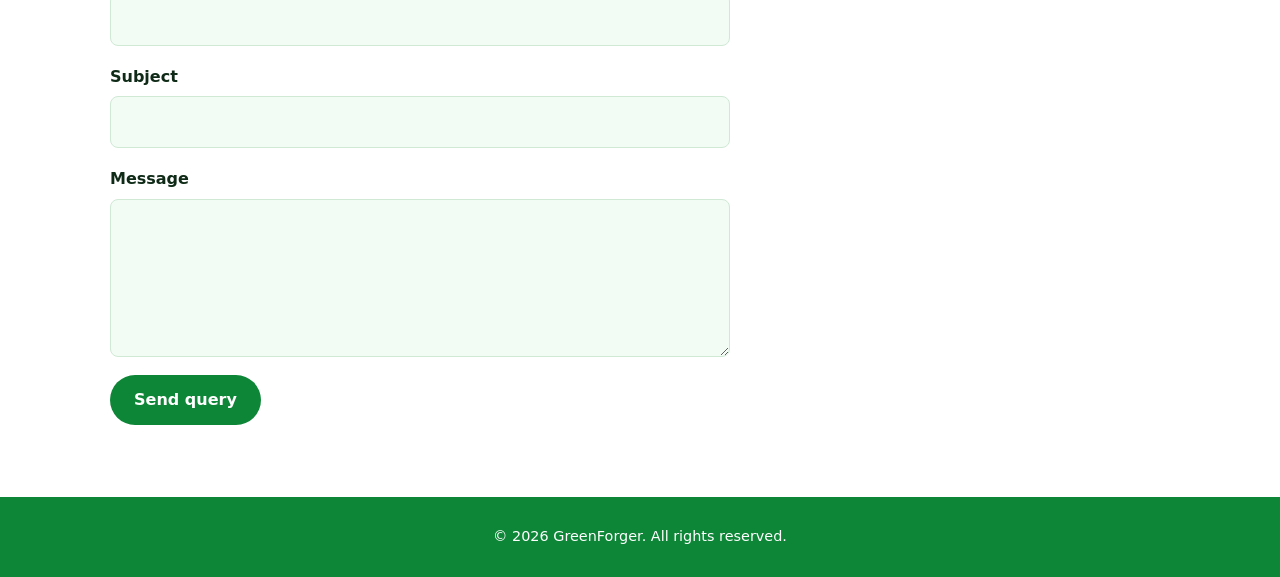
==== commit 38d35186: "minor changes renaming Image folder" ====
--- a/index.html
+++ b/index.html
@@ -15,7 +15,7 @@
 <header class="site-header">
   <div class="bar">
     <a class="brand" href="#home">
-      <img class="logo" src="images/logo.png" alt="" width="40" height="40">
+      <img class="logo" src="Images/logo.png" alt="" width="40" height="40">
       <span class="brand-name">GreenForger</span>
     </a>
     <nav class="main-nav" aria-label="Main">
@@ -52,7 +52,7 @@
         <p>Because the plant gets exactly what it needs, when it needs it, it can grow faster and cleaner, in a small space, indoors or outdoors, in any season.</p>
       </div>
       <figure class="intro-figure">
-        <img src="images/what-is-hydroponics.jpg" alt="A plant with its roots hanging in nutrient-rich water instead of soil">
+        <img src="Images/what-is-hydroponics.jpg" alt="A plant with its roots hanging in nutrient-rich water instead of soil">
       </figure>
     </div>
   </section>
@@ -118,14 +118,14 @@
     <div class="project-list">
       <!-- To add a project later: copy one <article class="project-card"> block below, paste it after the last one, then change the image, title and text -->
       <article class="project-card">
-        <img class="project-photo" src="images/project-1.jpg" alt="A hydroponic tower garden on a balcony">
+        <img class="project-photo" src="Images/project-1.jpg" alt="A hydroponic tower garden on a balcony">
         <div class="project-info">
           <h3 class="project-title">Project one</h3>
           <p class="project-desc">Lorem ipsum dolor sit amet, consectetur adipiscing elit. Sed do eiusmod tempor incididunt ut labore et dolore magna aliqua. Ut enim ad minim veniam, quis nostrud exercitation ullamco laboris.</p>
         </div>
       </article>
       <article class="project-card">
-        <img class="project-photo" src="images/project-2.jpg" alt="Hydroponic lettuce trays on a rooftop with a city skyline behind">
+        <img class="project-photo" src="Images/project-2.jpg" alt="Hydroponic lettuce trays on a rooftop with a city skyline behind">
         <div class="project-info">
           <h3 class="project-title">Project two</h3>
           <p class="project-desc">Lorem ipsum dolor sit amet, consectetur adipiscing elit. Duis aute irure dolor in reprehenderit in voluptate velit esse cillum dolore eu fugiat nulla pariatur. Excepteur sint occaecat cupidatat non proident.</p>
